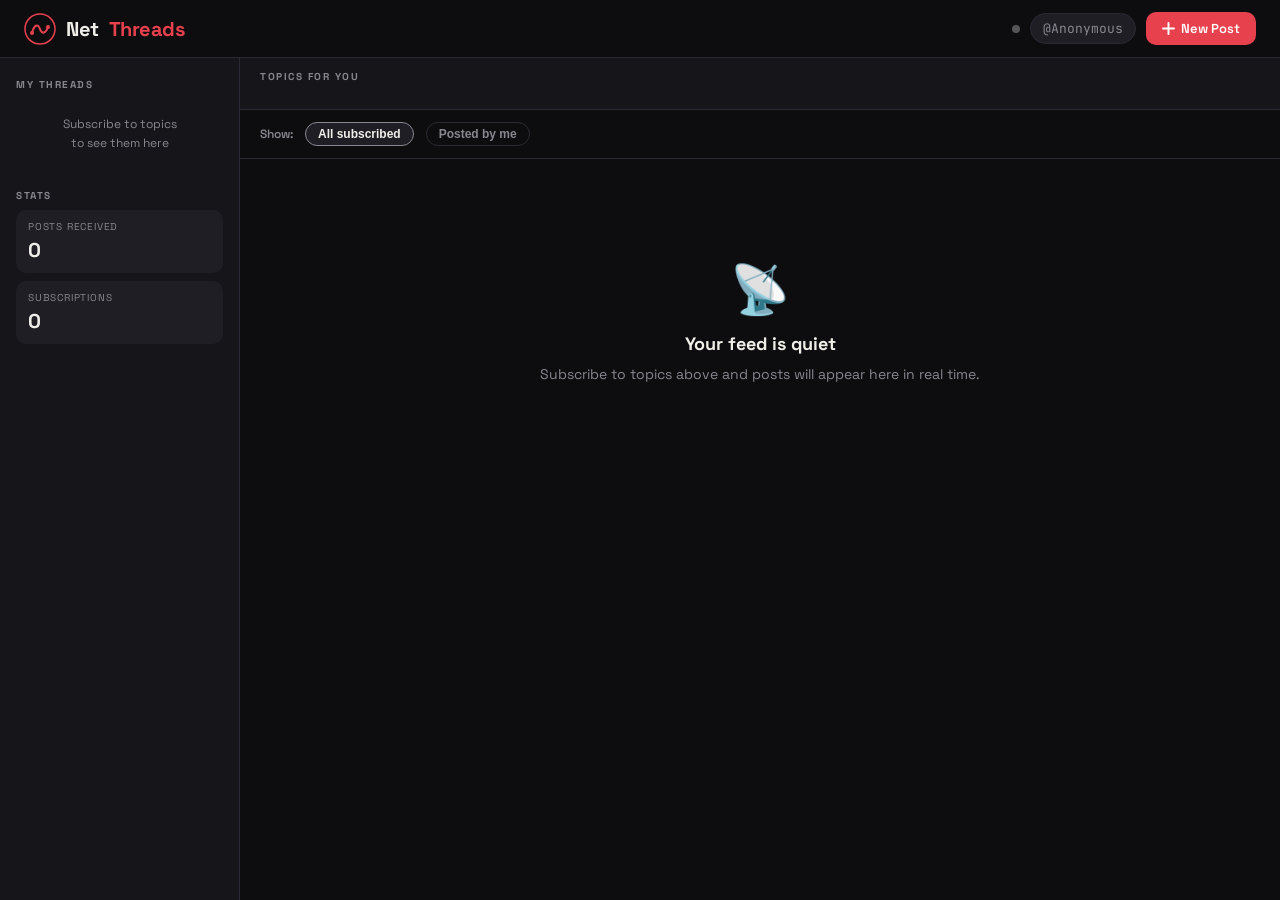
==== static/index.html @ 5d16de81 "extra comma removed" ====
<!DOCTYPE html>
<html lang="en">
<head>
  <meta charset="UTF-8" />
  <meta name="viewport" content="width=device-width, initial-scale=1.0"/>
  <title>NetThreads</title>
  <link href="https://fonts.googleapis.com/css2?family=Space+Grotesk:wght@400;500;600;700&family=JetBrains+Mono:wght@400;500&display=swap" rel="stylesheet"/>
  <script src="https://cdn.socket.io/4.7.2/socket.io.min.js"></script>
  <style>
    :root {
      --bg: #0d0d0f;
      --surface: #16161a;
      --surface2: #1e1e24;
      --border: #2a2a35;
      --accent: #e8414e;
      --accent2: #ff6b6b;
      --text: #f0eee8;
      --muted: #888790;
      --radius: 10px;
    }
    *, *::before, *::after { box-sizing: border-box; margin: 0; padding: 0; }
    body {
      background: var(--bg); color: var(--text);
      font-family: 'Space Grotesk', sans-serif;
      min-height: 100vh; display: flex; flex-direction: column;
    }

    /* ── HEADER ── */
    header {
      position: sticky; top: 0; z-index: 100;
      background: rgba(13,13,15,0.95);
      border-bottom: 1px solid var(--border);
      padding: 0 24px; height: 58px;
      display: flex; align-items: center; justify-content: space-between; gap: 16px;
    }
    .logo {
      display: flex; align-items: center; gap: 10px;
      font-size: 20px; font-weight: 700; letter-spacing: -0.5px; flex-shrink: 0;
    }
    .logo span { color: var(--accent); }
    .logo svg  { width: 32px; height: 32px; }
    .header-right { display: flex; align-items: center; gap: 10px; flex-shrink: 0; }
    .conn-dot {
      width: 8px; height: 8px; border-radius: 50%; background: #555; transition: background .3s;
    }
    .conn-dot.connected { background: #2dca8c; box-shadow: 0 0 6px #2dca8c88; }
    .username-display {
      font-size: 13px; color: var(--muted);
      font-family: 'JetBrains Mono', monospace;
      background: var(--surface2); padding: 6px 12px;
      border-radius: 20px; border: 1px solid var(--border);
      cursor: pointer; transition: border-color .2s;
      max-width: 140px; overflow: hidden; text-overflow: ellipsis; white-space: nowrap;
    }
    .username-display:hover { border-color: var(--accent); }
    .btn {
      display: inline-flex; align-items: center; gap: 6px;
      padding: 8px 16px; border-radius: var(--radius);
      font-family: 'Space Grotesk', sans-serif;
      font-size: 13px; font-weight: 600;
      cursor: pointer; transition: all .15s; border: none;
    }
    .btn-primary { background: var(--accent); color: #fff; }
    .btn-primary:hover { background: var(--accent2); transform: translateY(-1px); }
    .btn-ghost { background: var(--surface2); color: var(--text); border: 1px solid var(--border); }
    .btn-ghost:hover { border-color: var(--accent); }

    /* ── LAYOUT ── */
    .main { display: flex; flex: 1; height: calc(100vh - 58px); overflow: hidden; }

    /* ── SIDEBAR ── */
    aside {
      width: 240px; flex-shrink: 0;
      background: var(--surface); border-right: 1px solid var(--border);
      padding: 20px 16px; overflow-y: auto;
      display: flex; flex-direction: column; gap: 20px;
    }
    .sidebar-section-title {
      font-size: 10px; font-weight: 700;
      letter-spacing: 1.5px; text-transform: uppercase;
      color: var(--muted); margin-bottom: 8px;
    }
    .my-topics-list { display: flex; flex-direction: column; gap: 4px; }
    .side-topic-pill {
      display: flex; align-items: center; gap: 8px;
      padding: 8px 10px; border-radius: var(--radius);
      font-size: 13px; cursor: pointer; transition: background .15s;
      border: none; background: transparent; color: var(--text); width: 100%; text-align: left;
    }
    .side-topic-pill:hover { background: var(--surface2); }
    .topic-dot { width: 8px; height: 8px; border-radius: 50%; flex-shrink: 0; }
    .unsub-x {
      margin-left: auto; background: none; border: none;
      color: var(--muted); font-size: 16px; line-height: 1; cursor: pointer; display: none;
    }
    .side-topic-pill:hover .unsub-x { display: block; }
    .empty-subs {
      font-size: 12px; color: var(--muted); text-align: center; padding: 16px 0; line-height: 1.6;
    }
    .stats-grid { display: flex; flex-direction: column; gap: 8px; }
    .stat-card { background: var(--surface2); border-radius: var(--radius); padding: 10px 12px; }
    .stat-label { font-size: 10px; color: var(--muted); letter-spacing: .8px; text-transform: uppercase; margin-bottom: 4px; }
    .stat-value { font-size: 20px; font-weight: 700; }

    /* ── FEED ── */
    .feed-area { flex: 1; display: flex; flex-direction: column; overflow: hidden; }
    .topic-strip-wrap { background: var(--surface); border-bottom: 1px solid var(--border); padding: 12px 20px; }
    .topic-strip-label { font-size: 10px; font-weight: 700; letter-spacing: 1.5px; text-transform: uppercase; color: var(--muted); margin-bottom: 10px; }
    .topic-strip {
      display: flex; gap: 8px; overflow-x: auto; padding-bottom: 4px;
      scrollbar-width: thin; scrollbar-color: var(--border) transparent;
    }
    .topic-strip::-webkit-scrollbar { height: 3px; }
    .topic-strip::-webkit-scrollbar-thumb { background: var(--border); border-radius: 2px; }
    .topic-pill {
      display: inline-flex; align-items: center; gap: 6px;
      padding: 6px 14px; border-radius: 20px;
      font-size: 12px; font-weight: 600; cursor: pointer; white-space: nowrap;
      border: 1.5px solid transparent; transition: all .15s;
      background: var(--surface2); color: var(--text); flex-shrink: 0;
    }
    .topic-pill:hover { transform: translateY(-1px); opacity: 1 !important; }
    .topic-pill.subscribed { border-color: currentColor; opacity: 1; }
    .topic-pill:not(.subscribed) { opacity: 0.5; }

    .feed-filter-row {
      display: flex; align-items: center; gap: 12px;
      padding: 12px 20px; border-bottom: 1px solid var(--border); background: var(--bg);
    }
    .filter-label { font-size: 12px; color: var(--muted); font-weight: 600; }
    .filter-btn {
      padding: 4px 12px; border-radius: 20px; font-size: 12px; font-weight: 600;
      cursor: pointer; border: 1px solid var(--border);
      background: transparent; color: var(--muted); transition: all .15s;
    }
    .filter-btn.active { background: var(--surface2); color: var(--text); border-color: var(--muted); }

    .posts-container {
      flex: 1; overflow-y: auto; padding: 20px;
      display: flex; flex-direction: column; gap: 12px;
    }
    .posts-container::-webkit-scrollbar { width: 4px; }
    .posts-container::-webkit-scrollbar-thumb { background: var(--border); border-radius: 2px; }

    /* ── POST CARD ── */
    .post-card {
      background: var(--surface); border: 1px solid var(--border);
      border-radius: 12px; padding: 16px 18px;
      animation: slideIn .3s ease; position: relative; overflow: hidden;
    }
    @keyframes slideIn {
      from { opacity: 0; transform: translateY(10px); }
      to   { opacity: 1; transform: translateY(0); }
    }
    /* fade-out animation when a post is deleted */
    .post-card.deleting {
      animation: fadeOut .25s ease forwards;
    }
    @keyframes fadeOut {
      from { opacity: 1; transform: scale(1); }
      to   { opacity: 0; transform: scale(0.97); }
    }
    .post-header { display: flex; align-items: center; gap: 8px; margin-bottom: 10px; }
    .post-avatar {
      width: 30px; height: 30px; border-radius: 50%;
      display: flex; align-items: center; justify-content: center;
      font-size: 11px; font-weight: 700; flex-shrink: 0;
    }
    .post-meta { flex: 1; }
    .post-username { font-size: 13px; font-weight: 600; }
    .post-time { font-size: 11px; color: var(--muted); }
    .post-topic-badge {
      font-size: 10px; font-weight: 700;
      padding: 3px 9px; border-radius: 20px;
      letter-spacing: .5px; text-transform: uppercase;
    }

    /* delete button — only shown on current user's own posts */
    .post-delete-btn {
      background: none; border: none; cursor: pointer;
      color: var(--muted); font-size: 18px; line-height: 1;
      padding: 2px 6px; border-radius: 4px;
      transition: color .15s, background .15s;
      margin-left: 6px; flex-shrink: 0;
    }
    .post-delete-btn:hover { color: var(--accent); background: rgba(232,65,78,0.1); }

    .post-body { font-size: 14px; line-height: 1.6; padding-left: 38px; }

    .empty-feed { text-align: center; padding: 80px 20px; color: var(--muted); }
    .empty-feed .big { font-size: 48px; margin-bottom: 12px; }
    .empty-feed h3 { font-size: 18px; margin-bottom: 8px; color: var(--text); }
    .empty-feed p  { font-size: 14px; line-height: 1.6; }

    /* ── MODALS ── */
    .modal-overlay {
      position: fixed; inset: 0; z-index: 500;
      background: rgba(0,0,0,0.75);
      display: flex; align-items: center; justify-content: center;
      padding: 20px;
    }
    .modal-overlay.hidden { display: none; }
    .modal {
      background: var(--surface); border: 1px solid var(--border);
      border-radius: 16px; padding: 28px;
      width: 100%; max-width: 440px;
      animation: popIn .2s ease;
    }
    @keyframes popIn {
      from { opacity: 0; transform: scale(0.95); }
      to   { opacity: 1; transform: scale(1); }
    }
    .modal h2 { font-size: 18px; font-weight: 700; margin-bottom: 20px; }
    .modal-form { display: flex; flex-direction: column; gap: 14px; }
    .form-group { display: flex; flex-direction: column; gap: 6px; }
    .form-group label {
      font-size: 12px; font-weight: 600; color: var(--muted);
      text-transform: uppercase; letter-spacing: .8px;
    }
    .form-input {
      background: var(--surface2); border: 1px solid var(--border);
      border-radius: var(--radius); color: var(--text);
      font-family: 'Space Grotesk', sans-serif;
      font-size: 14px; padding: 10px 14px;
      outline: none; transition: border-color .15s; width: 100%;
    }
    .form-input:focus { border-color: var(--accent); }
    select.form-input { cursor: pointer; }
    textarea.form-input { resize: vertical; min-height: 100px; }
    .modal-footer { display: flex; justify-content: flex-end; gap: 10px; margin-top: 8px; }

    /* ── SUBSCRIBE CONFIRM BAR ── */
    .sub-confirm {
      position: fixed; bottom: 24px; left: 50%; transform: translateX(-50%);
      background: var(--surface); border: 1px solid var(--border);
      border-radius: 12px; padding: 14px 20px;
      display: flex; align-items: center; gap: 12px;
      box-shadow: 0 8px 32px rgba(0,0,0,0.5);
      z-index: 400; font-size: 14px;
      animation: slideUp .25s ease;
    }
    .sub-confirm.hidden { display: none; }
    @keyframes slideUp {
      from { opacity: 0; transform: translateX(-50%) translateY(10px); }
      to   { opacity: 1; transform: translateX(-50%) translateY(0); }
    }

    /* ── NOTIFICATION BUBBLE ── */
    .notif-bubble {
      position: fixed; top: 70px; right: 20px; z-index: 300;
      background: var(--surface); border: 1px solid var(--border);
      border-radius: 12px; padding: 12px 16px; max-width: 300px;
      animation: bubblePop .3s ease;
      display: flex; flex-direction: column; gap: 4px;
      box-shadow: 0 8px 24px rgba(0,0,0,0.4);
    }
    @keyframes bubblePop {
      from { opacity: 0; transform: scale(0.9) translateY(-8px); }
      to   { opacity: 1; transform: scale(1) translateY(0); }
    }
    .notif-topic { font-size: 10px; font-weight: 700; text-transform: uppercase; letter-spacing: .5px; }
    .notif-msg  { font-size: 13px; }
    .notif-user { font-size: 11px; color: var(--muted); }

    @media (max-width: 700px) { aside { display: none; } }
  </style>
</head>
<body>

<!-- HEADER -->
<header>
  <div class="logo">
    <svg viewBox="0 0 32 32" fill="none" xmlns="http://www.w3.org/2000/svg">
      <circle cx="16" cy="16" r="15" stroke="#e8414e" stroke-width="1.5"/>
      <path d="M8 20 C10 12, 14 10, 16 16 C18 22, 22 20, 24 14" stroke="#e8414e" stroke-width="2" stroke-linecap="round" fill="none"/>
      <circle cx="8" cy="20" r="2" fill="#e8414e"/>
      <circle cx="24" cy="14" r="2" fill="#e8414e"/>
    </svg>
    Net<span>Threads</span>
  </div>
  <div class="header-right">
    <div class="conn-dot" id="conn-dot"></div>
    <div class="username-display" id="username-display" onclick="openUsernameModal()">@Anonymous</div>
    <button class="btn btn-primary" onclick="openPostModal()">
      <svg width="13" height="13" viewBox="0 0 13 13" fill="none">
        <path d="M6.5 1v11M1 6.5h11" stroke="currentColor" stroke-width="2" stroke-linecap="round"/>
      </svg>
      New Post
    </button>
  </div>
</header>

<!-- MAIN -->
<div class="main">

  <!-- SIDEBAR -->
  <aside>
    <div>
      <div class="sidebar-section-title">My Threads</div>
      <div class="my-topics-list" id="my-topics-list">
        <div class="empty-subs">Subscribe to topics<br/>to see them here</div>
      </div>
    </div>
    <div>
      <div class="sidebar-section-title">Stats</div>
      <div class="stats-grid">
        <div class="stat-card">
          <div class="stat-label">Posts received</div>
          <div class="stat-value" id="stat-posts">0</div>
        </div>
        <div class="stat-card">
          <div class="stat-label">Subscriptions</div>
          <div class="stat-value" id="stat-subs">0</div>
        </div>
      </div>
    </div>
  </aside>

  <!-- FEED -->
  <div class="feed-area">
    <div class="topic-strip-wrap">
      <div class="topic-strip-label">Topics For You</div>
      <div class="topic-strip" id="topic-strip"></div>
    </div>
    <div class="feed-filter-row">
      <span class="filter-label">Show:</span>
      <button class="filter-btn active" onclick="setFilter('all',this)">All subscribed</button>
      <button class="filter-btn"        onclick="setFilter('mine',this)">Posted by me</button>
    </div>
    <div class="posts-container" id="posts-container">
      <div class="empty-feed" id="empty-feed">
        <div class="big">📡</div>
        <h3>Your feed is quiet</h3>
        <p>Subscribe to topics above and posts will appear here in real time.</p>
      </div>
    </div>
  </div>

</div>

<!-- USERNAME MODAL -->
<div class="modal-overlay hidden" id="username-modal">
  <div class="modal">
    <h2>Set your username</h2>
    <div class="modal-form">
      <div class="form-group">
        <label>Username</label>
        <input class="form-input" id="username-input" type="text" placeholder="e.g. benny_d" maxlength="30"/>
      </div>
      <div class="modal-footer">
        <button class="btn btn-ghost"   onclick="closeUsernameModal()">Cancel</button>
        <button class="btn btn-primary" onclick="saveUsername()">Save</button>
      </div>
    </div>
  </div>
</div>

<!-- CREATE POST MODAL -->
<div class="modal-overlay hidden" id="post-modal">
  <div class="modal">
    <h2>Create Post</h2>
    <div class="modal-form">
      <div class="form-group">
        <label>Topic</label>
        <select class="form-input" id="post-topic-select"></select>
      </div>
      <div class="form-group">
        <label>Message</label>
        <textarea class="form-input" id="post-message" placeholder="What's happening?"></textarea>
      </div>
      <div class="modal-footer">
        <button class="btn btn-ghost"   onclick="closePostModal()">Cancel</button>
        <button class="btn btn-primary" onclick="submitPost()">Post</button>
      </div>
    </div>
  </div>
</div>

<!-- SUBSCRIBE CONFIRM BAR -->
<div class="sub-confirm hidden" id="sub-confirm">
  <span id="sub-confirm-text"></span>
  <button class="btn btn-primary" style="padding:6px 14px;font-size:12px;" onclick="confirmSubscribe()">Subscribe</button>
  <button class="btn btn-ghost"   style="padding:6px 10px;font-size:12px;" onclick="hideSubConfirm()">✕</button>
</div>

<script>
// ── Topic config (mirrors topics.py) ──────────────────────────────────────────
const TOPICS = [
  "sports","world_news","national_news","pesu_live",
  "music","gaming","hollywood","bollybuzz",
  "stocks","technology","memes","science"
];
const TOPIC_LABELS = {
  sports:"Sports", gaming:"Gaming", technology:"Technology",
  bollybuzz:"BollyBuzz", pesu_live:"PESU Live", music:"Music",
  world_news:"World News", national_news:"National News", stocks:"Stocks",
  hollywood:"Hollywood", memes:"Memes", science:"Science",
};
const TOPIC_COLORS = {
  sports:"#e8414e", gaming:"#7c6ff7", technology:"#3a9fff",
  bollybuzz:"#f7a034", pesu_live:"#2dca8c", music:"#e85de8",
  world_news:"#4ecde8", national_news:"#e8c541", stocks:"#5de87a",
  hollywood:"#e85d9f", memes:"#ff8c42", science:"#42c7ff",
};
const getColor = t => TOPIC_COLORS[t] || "#888";
const getLabel = t => TOPIC_LABELS[t] || t;

// ── App state ─────────────────────────────────────────────────────────────────
let myUsername      = "Anonymous";
let mySubscriptions = new Set();
let allPosts        = [];       // all posts currently in the feed
let pendingSubTopic = null;     // topic waiting for subscribe confirmation
let postCount       = 0;        // total posts received (for stats card)
let currentFilter   = "all";   // "all" | "mine"

// ── Socket.IO — connect to Flask-SocketIO server ──────────────────────────────
const socket = io();

socket.on("connect", () => {
  // turn the header dot green
  document.getElementById("conn-dot").classList.add("connected");
  socket.emit("set_username", { username: myUsername });
  socket.emit("get_subscriptions");
});

socket.on("disconnect", () => {
  // turn the header dot grey
  document.getElementById("conn-dot").classList.remove("connected");
});

// a new post was broadcast to a topic we're subscribed to
socket.on("new_post", (data) => {
  // store post_id from server alongside timestamp and ownership flag
  allPosts.unshift({ ...data, ts: Date.now(), fromMe: data.username === myUsername });
  postCount++;
  document.getElementById("stat-posts").textContent = postCount;
  renderPosts();
  showNotifBubble(data);
});

// another client (or us on another tab) deleted a post — remove it from feed
socket.on("post_deleted", (data) => {
  allPosts = allPosts.filter(p => p.post_id !== data.post_id);
  renderPosts();
});

socket.on("subscribed",       (d) => { mySubscriptions.add(d.topic);    syncUI(); });
socket.on("unsubscribed",     (d) => { mySubscriptions.delete(d.topic); allPosts = allPosts.filter(p => p.topic !== d.topic); syncUI(); renderPosts(); });
socket.on("my_subscriptions", (d) => { d.topics.forEach(t => mySubscriptions.add(t)); syncUI(); });

// ── Render helpers ────────────────────────────────────────────────────────────

// keep sidebar + strip + stats in sync whenever subscriptions change
function syncUI() {
  document.getElementById("stat-subs").textContent = mySubscriptions.size;
  renderTopicStrip();
  renderSidebar();
}

// render the horizontal scrollable topic pills
function renderTopicStrip() {
  document.getElementById("topic-strip").innerHTML = TOPICS.map(t => {
    const sub = mySubscriptions.has(t);
    const c   = getColor(t);
    return `<button class="topic-pill ${sub ? "subscribed" : ""}" style="color:${c};" onclick="handleTopicClick('${t}')">
      <span style="width:7px;height:7px;border-radius:50%;background:${c};display:inline-block;flex-shrink:0;"></span>
      ${getLabel(t)}
    </button>`;
  }).join("");
}

// render the "My Threads" subscribed list in the sidebar
function renderSidebar() {
  const list = document.getElementById("my-topics-list");
  if (mySubscriptions.size === 0) {
    list.innerHTML = `<div class="empty-subs">Subscribe to topics<br/>to see them here</div>`;
    return;
  }
  list.innerHTML = [...mySubscriptions].map(t => {
    const c = getColor(t);
    return `<button class="side-topic-pill">
      <span class="topic-dot" style="background:${c};"></span>
      ${getLabel(t)}
      <button class="unsub-x" onclick="event.stopPropagation();unsubscribe('${t}')" title="Unsubscribe">×</button>
    </button>`;
  }).join("");
}

// render post cards in the feed
function renderPosts() {
  const container = document.getElementById("posts-container");
  const empty     = document.getElementById("empty-feed");

  // apply current filter (all subscribed posts vs only my posts)
  const filtered = currentFilter === "mine"
    ? allPosts.filter(p => p.username === myUsername)
    : allPosts;

  // remove existing cards and rebuild
  container.querySelectorAll(".post-card").forEach(el => el.remove());
  empty.style.display = filtered.length === 0 ? "block" : "none";

  filtered.forEach(p => {
    const c    = getColor(p.topic);
    const bg   = c + "33";   // topic colour at ~20% opacity for avatar bg
    const card = document.createElement("div");
    card.className        = "post-card";
    card.dataset.postId   = p.post_id;   // store id on the DOM element for easy targeting
    card.style.borderLeft = `3px solid ${c}`;

    card.innerHTML = `
      <div class="post-header">
        <!-- round avatar showing user initials -->
        <div class="post-avatar" style="background:${bg};color:${c};">${getInitials(p.username)}</div>
        <div class="post-meta">
          <div class="post-username">${esc(p.username)}</div>
          <div class="post-time">${timeAgo(p.ts)}</div>
        </div>
        <!-- topic badge -->
        <div class="post-topic-badge" style="background:${bg};color:${c};">${getLabel(p.topic)}</div>
        <!-- delete button — only rendered on posts belonging to the current user -->
        ${p.username === myUsername ? `
          <button class="post-delete-btn" onclick="deletePost('${p.post_id}')" title="Delete post">×</button>
        ` : ""}
      </div>
      <div class="post-body">${esc(p.message)}</div>
    `;

    container.appendChild(card);
  });
}

// ── Utility helpers ───────────────────────────────────────────────────────────

// escape HTML to prevent XSS from user-generated content
const esc = s => String(s).replace(/&/g,"&amp;").replace(/</g,"&lt;").replace(/>/g,"&gt;");

// up to 2 initials from a username (e.g. "benny_d" → "BD")
const getInitials = n => n.split(/[\s_]/).map(w => w[0] || "").join("").toUpperCase().slice(0,2) || "AN";

// human-readable relative timestamp
const timeAgo = ts => {
  const s = Math.floor((Date.now() - ts) / 1000);
  if (s < 5)    return "just now";
  if (s < 60)   return s + "s ago";
  if (s < 3600) return Math.floor(s / 60) + "m ago";
  return Math.floor(s / 3600) + "h ago";
};

// ── Delete post ───────────────────────────────────────────────────────────────
function deletePost(post_id) {
  // show a confirmation dialog before deleting
  if (!confirm("Are you sure you want to delete this post?")) return;

  // play a fade-out animation on the card before removing it
  const card = document.querySelector(`[data-post-id="${post_id}"]`);
  if (card) {
    card.classList.add("deleting");
    // wait for animation to finish then remove from state and re-render
    setTimeout(() => {
      allPosts = allPosts.filter(p => p.post_id !== post_id);
      renderPosts();
    }, 240);
  }
  // tell the server to broadcast the deletion to all other connected clients
  socket.emit("delete_post", { post_id });
}
  // tell the server to broadcast the deletion to all other connected clients
  socket.emit("delete_post", { post_id });


// ── Subscribe / unsubscribe ───────────────────────────────────────────────────

// clicking an unsubscribed pill shows the confirm bar at the bottom
function handleTopicClick(topic) {
  if (mySubscriptions.has(topic)) return;
  pendingSubTopic = topic;
  const c = getColor(topic);
  document.getElementById("sub-confirm-text").innerHTML =
    `Subscribe to <strong style="color:${c};">#${getLabel(topic)}</strong>?`;
  const bar = document.getElementById("sub-confirm");
  bar.classList.remove("hidden");
  // auto-dismiss after 6 seconds if user ignores it
  setTimeout(() => bar.classList.add("hidden"), 6000);
}

function confirmSubscribe() {
  if (pendingSubTopic) { socket.emit("subscribe", { topic: pendingSubTopic }); hideSubConfirm(); }
}
function hideSubConfirm() {
  document.getElementById("sub-confirm").classList.add("hidden");
  pendingSubTopic = null;
}
function unsubscribe(topic) { socket.emit("unsubscribe", { topic }); }

// toggle between "all subscribed" and "posted by me" filters
function setFilter(f, btn) {
  currentFilter = f;
  document.querySelectorAll(".filter-btn").forEach(b => b.classList.remove("active"));
  btn.classList.add("active");
  renderPosts();
}

// ── Username modal ────────────────────────────────────────────────────────────
function openUsernameModal() {
  document.getElementById("username-input").value = myUsername === "Anonymous" ? "" : myUsername;
  document.getElementById("username-modal").classList.remove("hidden");
  setTimeout(() => document.getElementById("username-input").focus(), 100);
}
function closeUsernameModal() { document.getElementById("username-modal").classList.add("hidden"); }
function saveUsername() {
  const v = document.getElementById("username-input").value.trim();
  if (!v) return;
  myUsername = v;
  document.getElementById("username-display").textContent = "@" + v;
  socket.emit("set_username", { username: v });
  closeUsernameModal();
}

// ── Create post modal ─────────────────────────────────────────────────────────
function openPostModal() {
  // populate dropdown with subscribed topics, or all topics if none subscribed yet
  const topics = mySubscriptions.size > 0 ? [...mySubscriptions] : TOPICS;
  document.getElementById("post-topic-select").innerHTML =
    topics.map(t => `<option value="${t}">${getLabel(t)}</option>`).join("");
  document.getElementById("post-message").value = "";
  document.getElementById("post-modal").classList.remove("hidden");
  setTimeout(() => document.getElementById("post-message").focus(), 100);
}
function closePostModal() { document.getElementById("post-modal").classList.add("hidden"); }
function submitPost() {
  const topic   = document.getElementById("post-topic-select").value;
  const message = document.getElementById("post-message").value.trim();
  if (!message) return;

  // generate a unique id for this post so it can be identified and deleted later
  const post_id = Date.now() + "_" + Math.random().toString(36).slice(2);

  socket.emit("post", { topic, message, post_id });
  closePostModal();
}

// ── Notification bubble (real-time popping notification) ─────────────────────
let notifTimer = null;
function showNotifBubble(data) {
  // don't show a bubble for our own posts
  if (data.username === myUsername) return;
  const c = getColor(data.topic);
  document.querySelector(".notif-bubble")?.remove();
  if (notifTimer) clearTimeout(notifTimer);
  const el = document.createElement("div");
  el.className        = "notif-bubble";
  el.style.borderLeft = `3px solid ${c}`;
  el.innerHTML = `
    <div class="notif-topic" style="color:${c};">#${getLabel(data.topic)}</div>
    <div class="notif-msg">${esc(data.message.slice(0, 80))}${data.message.length > 80 ? "…" : ""}</div>
    <div class="notif-user">from ${esc(data.username)}</div>`;
  document.body.appendChild(el);
  // auto-dismiss after 4.5 seconds
  notifTimer = setTimeout(() => el.remove(), 4500);
}

// ── Keyboard shortcuts ────────────────────────────────────────────────────────
document.addEventListener("keydown", e => {
  // Escape closes any open modal or confirm bar
  if (e.key === "Escape") { closePostModal(); closeUsernameModal(); hideSubConfirm(); }
  // Ctrl/Cmd + Enter submits the active modal
  if ((e.ctrlKey || e.metaKey) && e.key === "Enter") {
    if (!document.getElementById("post-modal").classList.contains("hidden"))     submitPost();
    if (!document.getElementById("username-modal").classList.contains("hidden")) saveUsername();
  }
});
// clicking the dark overlay behind a modal closes it
document.querySelectorAll(".modal-overlay").forEach(o =>
  o.addEventListener("click", e => { if (e.target === o) { closePostModal(); closeUsernameModal(); } })
);

// ── Init ──────────────────────────────────────────────────────────────────────
renderTopicStrip();
renderSidebar();
// prompt for username on first visit
setTimeout(() => { if (myUsername === "Anonymous") openUsernameModal(); }, 800);
// refresh "X ago" timestamps every 30 seconds
setInterval(() => {
  document.querySelectorAll(".post-time").forEach((el, i) => {
    if (allPosts[i]) el.textContent = timeAgo(allPosts[i].ts);
  });
}, 30000);
</script>
</body>
</html>
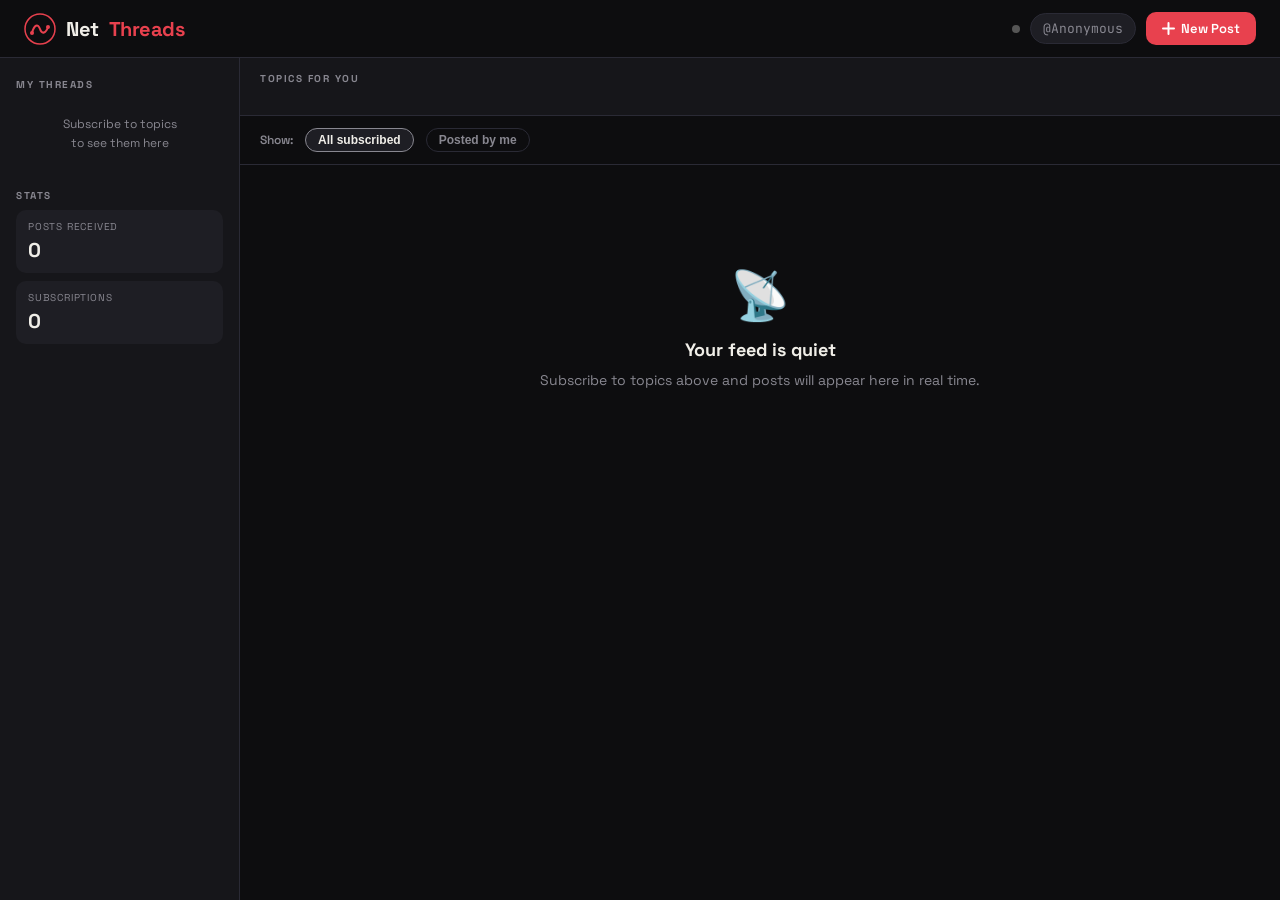
==== commit 5566c2e3: "enhance topic display and modal styling for improved user experience" ====
--- a/static/index.html
+++ b/static/index.html
@@ -64,6 +64,8 @@
     .btn-primary:hover { background: var(--accent2); transform: translateY(-1px); }
     .btn-ghost { background: var(--surface2); color: var(--text); border: 1px solid var(--border); }
     .btn-ghost:hover { border-color: var(--accent); }
+    .btn-danger { background: #c0392b; color: #fff; }
+    .btn-danger:hover { background: #e74c3c; transform: translateY(-1px); }
 
     /* ── LAYOUT ── */
     .main { display: flex; flex: 1; height: calc(100vh - 58px); overflow: hidden; }
@@ -104,18 +106,20 @@
 
     /* ── FEED ── */
     .feed-area { flex: 1; display: flex; flex-direction: column; overflow: hidden; }
-    .topic-strip-wrap { background: var(--surface); border-bottom: 1px solid var(--border); padding: 12px 20px; }
-    .topic-strip-label { font-size: 10px; font-weight: 700; letter-spacing: 1.5px; text-transform: uppercase; color: var(--muted); margin-bottom: 10px; }
+    .topic-strip-wrap { background: var(--surface); border-bottom: 1px solid var(--border); padding: 14px 20px; }
+    .topic-strip-label { font-size: 10px; font-weight: 700; letter-spacing: 1.5px; text-transform: uppercase; color: var(--muted); margin-bottom: 12px; }
     .topic-strip {
-      display: flex; gap: 8px; overflow-x: auto; padding-bottom: 4px;
+      display: flex; gap: 10px; overflow-x: auto; padding-bottom: 4px;
       scrollbar-width: thin; scrollbar-color: var(--border) transparent;
     }
     .topic-strip::-webkit-scrollbar { height: 3px; }
     .topic-strip::-webkit-scrollbar-thumb { background: var(--border); border-radius: 2px; }
+
+    /* ── TOPIC PILLS — bigger ── */
     .topic-pill {
-      display: inline-flex; align-items: center; gap: 6px;
-      padding: 6px 14px; border-radius: 20px;
-      font-size: 12px; font-weight: 600; cursor: pointer; white-space: nowrap;
+      display: inline-flex; align-items: center; gap: 8px;
+      padding: 10px 20px; border-radius: 20px;
+      font-size: 14px; font-weight: 600; cursor: pointer; white-space: nowrap;
       border: 1.5px solid transparent; transition: all .15s;
       background: var(--surface2); color: var(--text); flex-shrink: 0;
     }
@@ -152,10 +156,7 @@
       from { opacity: 0; transform: translateY(10px); }
       to   { opacity: 1; transform: translateY(0); }
     }
-    /* fade-out animation when a post is deleted */
-    .post-card.deleting {
-      animation: fadeOut .25s ease forwards;
-    }
+    .post-card.deleting { animation: fadeOut .25s ease forwards; }
     @keyframes fadeOut {
       from { opacity: 1; transform: scale(1); }
       to   { opacity: 0; transform: scale(0.97); }
@@ -174,8 +175,6 @@
       padding: 3px 9px; border-radius: 20px;
       letter-spacing: .5px; text-transform: uppercase;
     }
-
-    /* delete button — only shown on current user's own posts */
     .post-delete-btn {
       background: none; border: none; cursor: pointer;
       color: var(--muted); font-size: 18px; line-height: 1;
@@ -184,7 +183,6 @@
       margin-left: 6px; flex-shrink: 0;
     }
     .post-delete-btn:hover { color: var(--accent); background: rgba(232,65,78,0.1); }
-
     .post-body { font-size: 14px; line-height: 1.6; padding-left: 38px; }
 
     .empty-feed { text-align: center; padding: 80px 20px; color: var(--muted); }
@@ -192,7 +190,7 @@
     .empty-feed h3 { font-size: 18px; margin-bottom: 8px; color: var(--text); }
     .empty-feed p  { font-size: 14px; line-height: 1.6; }
 
-    /* ── MODALS ── */
+    /* ── MODALS (shared) ── */
     .modal-overlay {
       position: fixed; inset: 0; z-index: 500;
       background: rgba(0,0,0,0.75);
@@ -229,21 +227,25 @@
     textarea.form-input { resize: vertical; min-height: 100px; }
     .modal-footer { display: flex; justify-content: flex-end; gap: 10px; margin-top: 8px; }
 
-    /* ── SUBSCRIBE CONFIRM BAR ── */
-    .sub-confirm {
-      position: fixed; bottom: 24px; left: 50%; transform: translateX(-50%);
-      background: var(--surface); border: 1px solid var(--border);
-      border-radius: 12px; padding: 14px 20px;
-      display: flex; align-items: center; gap: 12px;
-      box-shadow: 0 8px 32px rgba(0,0,0,0.5);
-      z-index: 400; font-size: 14px;
-      animation: slideUp .25s ease;
-    }
-    .sub-confirm.hidden { display: none; }
-    @keyframes slideUp {
-      from { opacity: 0; transform: translateX(-50%) translateY(10px); }
-      to   { opacity: 1; transform: translateX(-50%) translateY(0); }
-    }
+    /* ── SUBSCRIBE / UNSUBSCRIBE MODAL ── */
+    .sub-modal-icon { font-size: 40px; margin-bottom: 16px; }
+    .sub-modal-topic-badge {
+      display: inline-block;
+      font-size: 13px; font-weight: 700;
+      padding: 6px 16px; border-radius: 20px;
+      margin-bottom: 16px; letter-spacing: 0.5px;
+    }
+    .sub-modal-desc {
+      font-size: 14px; color: var(--muted);
+      line-height: 1.7; margin-bottom: 28px;
+    }
+    .sub-modal-btns { display: flex; gap: 12px; }
+
+    /* ── DELETE CONFIRM MODAL ── */
+    .delete-modal-icon  { font-size: 36px; margin-bottom: 14px; }
+    .delete-modal-title { font-size: 18px; font-weight: 700; margin-bottom: 8px; }
+    .delete-modal-desc  { font-size: 14px; color: var(--muted); line-height: 1.6; margin-bottom: 24px; }
+    .delete-modal-btns  { display: flex; gap: 10px; }
 
     /* ── NOTIFICATION BUBBLE ── */
     .notif-bubble {
@@ -376,11 +378,36 @@
   </div>
 </div>
 
-<!-- SUBSCRIBE CONFIRM BAR -->
-<div class="sub-confirm hidden" id="sub-confirm">
-  <span id="sub-confirm-text"></span>
-  <button class="btn btn-primary" style="padding:6px 14px;font-size:12px;" onclick="confirmSubscribe()">Subscribe</button>
-  <button class="btn btn-ghost"   style="padding:6px 10px;font-size:12px;" onclick="hideSubConfirm()">✕</button>
+<!-- SUBSCRIBE / UNSUBSCRIBE MODAL -->
+<div class="modal-overlay hidden" id="sub-modal">
+  <div class="modal" style="max-width: 400px; text-align: center;">
+    <div class="sub-modal-icon" id="sub-modal-icon">🔔</div>
+    <div class="sub-modal-topic-badge" id="sub-modal-badge"></div>
+    <h2 id="sub-modal-heading" style="margin-bottom: 10px;">Subscribe to this topic?</h2>
+    <div class="sub-modal-desc" id="sub-modal-desc">
+      You'll receive all new posts from this topic in your feed in real time.
+      You can unsubscribe any time.
+    </div>
+    <div class="sub-modal-btns">
+      <button class="btn btn-ghost" style="flex:1;" onclick="closeSubModal()">Cancel</button>
+      <button class="btn btn-primary" style="flex:1;" id="sub-modal-confirm-btn">Subscribe</button>
+    </div>
+  </div>
+</div>
+
+<!-- DELETE CONFIRMATION MODAL -->
+<div class="modal-overlay hidden" id="delete-modal">
+  <div class="modal" style="max-width: 360px; text-align: center;">
+    <div class="delete-modal-icon">🗑️</div>
+    <div class="delete-modal-title">Delete post?</div>
+    <div class="delete-modal-desc">
+      This will remove the post for everyone.<br/>This can't be undone.
+    </div>
+    <div class="delete-modal-btns">
+      <button class="btn btn-ghost"  style="flex:1;" onclick="closeDeleteModal()">Cancel</button>
+      <button class="btn btn-danger" style="flex:1;" id="confirm-delete-btn">Delete</button>
+    </div>
+  </div>
 </div>
 
 <script>
@@ -391,10 +418,10 @@
   "stocks","technology","memes","science"
 ];
 const TOPIC_LABELS = {
-  sports:"Sports", gaming:"Gaming", technology:"Technology",
-  bollybuzz:"BollyBuzz", pesu_live:"PESU Live", music:"Music",
-  world_news:"World News", national_news:"National News", stocks:"Stocks",
-  hollywood:"Hollywood", memes:"Memes", science:"Science",
+  sports:"🏆 Sports", gaming:"🎮 Gaming", technology:"💻 Technology",
+  bollybuzz:"🎬 BollyBuzz", pesu_live:"🏫 PESU Live", music:"🎵 Music",
+  world_news:"🌍 World News", national_news:"🇮🇳 National News", stocks:"📈 Stocks",
+  hollywood:"🎥 Hollywood", memes:"😂 Memes", science:"🔬 Science",
 };
 const TOPIC_COLORS = {
   sports:"#e8414e", gaming:"#7c6ff7", technology:"#3a9fff",
@@ -408,29 +435,25 @@
 // ── App state ─────────────────────────────────────────────────────────────────
 let myUsername      = "Anonymous";
 let mySubscriptions = new Set();
-let allPosts        = [];       // all posts currently in the feed
-let pendingSubTopic = null;     // topic waiting for subscribe confirmation
-let postCount       = 0;        // total posts received (for stats card)
-let currentFilter   = "all";   // "all" | "mine"
-
-// ── Socket.IO — connect to Flask-SocketIO server ──────────────────────────────
+let allPosts        = [];
+let pendingSubTopic = null;
+let postCount       = 0;
+let currentFilter   = "all";
+
+// ── Socket.IO ─────────────────────────────────────────────────────────────────
 const socket = io();
 
 socket.on("connect", () => {
-  // turn the header dot green
   document.getElementById("conn-dot").classList.add("connected");
   socket.emit("set_username", { username: myUsername });
   socket.emit("get_subscriptions");
 });
 
 socket.on("disconnect", () => {
-  // turn the header dot grey
   document.getElementById("conn-dot").classList.remove("connected");
 });
 
-// a new post was broadcast to a topic we're subscribed to
 socket.on("new_post", (data) => {
-  // store post_id from server alongside timestamp and ownership flag
   allPosts.unshift({ ...data, ts: Date.now(), fromMe: data.username === myUsername });
   postCount++;
   document.getElementById("stat-posts").textContent = postCount;
@@ -438,7 +461,6 @@
   showNotifBubble(data);
 });
 
-// another client (or us on another tab) deleted a post — remove it from feed
 socket.on("post_deleted", (data) => {
   allPosts = allPosts.filter(p => p.post_id !== data.post_id);
   renderPosts();
@@ -448,28 +470,24 @@
 socket.on("unsubscribed",     (d) => { mySubscriptions.delete(d.topic); allPosts = allPosts.filter(p => p.topic !== d.topic); syncUI(); renderPosts(); });
 socket.on("my_subscriptions", (d) => { d.topics.forEach(t => mySubscriptions.add(t)); syncUI(); });
 
-// ── Render helpers ────────────────────────────────────────────────────────────
-
-// keep sidebar + strip + stats in sync whenever subscriptions change
+// ── Render ────────────────────────────────────────────────────────────────────
 function syncUI() {
   document.getElementById("stat-subs").textContent = mySubscriptions.size;
   renderTopicStrip();
   renderSidebar();
 }
 
-// render the horizontal scrollable topic pills
 function renderTopicStrip() {
   document.getElementById("topic-strip").innerHTML = TOPICS.map(t => {
     const sub = mySubscriptions.has(t);
     const c   = getColor(t);
     return `<button class="topic-pill ${sub ? "subscribed" : ""}" style="color:${c};" onclick="handleTopicClick('${t}')">
-      <span style="width:7px;height:7px;border-radius:50%;background:${c};display:inline-block;flex-shrink:0;"></span>
+      <span style="width:8px;height:8px;border-radius:50%;background:${c};display:inline-block;flex-shrink:0;"></span>
       ${getLabel(t)}
     </button>`;
   }).join("");
 }
 
-// render the "My Threads" subscribed list in the sidebar
 function renderSidebar() {
   const list = document.getElementById("my-topics-list");
   if (mySubscriptions.size === 0) {
@@ -481,64 +499,47 @@
     return `<button class="side-topic-pill">
       <span class="topic-dot" style="background:${c};"></span>
       ${getLabel(t)}
-      <button class="unsub-x" onclick="event.stopPropagation();unsubscribe('${t}')" title="Unsubscribe">×</button>
+      <button class="unsub-x" onclick="event.stopPropagation();handleTopicClick('${t}')" title="Unsubscribe">×</button>
     </button>`;
   }).join("");
 }
 
-// render post cards in the feed
 function renderPosts() {
   const container = document.getElementById("posts-container");
   const empty     = document.getElementById("empty-feed");
-
-  // apply current filter (all subscribed posts vs only my posts)
-  const filtered = currentFilter === "mine"
-    ? allPosts.filter(p => p.username === myUsername)
-    : allPosts;
-
-  // remove existing cards and rebuild
+  const filtered  = currentFilter === "mine" ? allPosts.filter(p => p.username === myUsername) : allPosts;
+
   container.querySelectorAll(".post-card").forEach(el => el.remove());
   empty.style.display = filtered.length === 0 ? "block" : "none";
 
   filtered.forEach(p => {
     const c    = getColor(p.topic);
-    const bg   = c + "33";   // topic colour at ~20% opacity for avatar bg
+    const bg   = c + "33";
     const card = document.createElement("div");
     card.className        = "post-card";
-    card.dataset.postId   = p.post_id;   // store id on the DOM element for easy targeting
+    card.dataset.postId   = p.post_id;
     card.style.borderLeft = `3px solid ${c}`;
-
     card.innerHTML = `
       <div class="post-header">
-        <!-- round avatar showing user initials -->
         <div class="post-avatar" style="background:${bg};color:${c};">${getInitials(p.username)}</div>
         <div class="post-meta">
           <div class="post-username">${esc(p.username)}</div>
           <div class="post-time">${timeAgo(p.ts)}</div>
         </div>
-        <!-- topic badge -->
         <div class="post-topic-badge" style="background:${bg};color:${c};">${getLabel(p.topic)}</div>
-        <!-- delete button — only rendered on posts belonging to the current user -->
         ${p.username === myUsername ? `
           <button class="post-delete-btn" onclick="deletePost('${p.post_id}')" title="Delete post">×</button>
         ` : ""}
       </div>
       <div class="post-body">${esc(p.message)}</div>
     `;
-
     container.appendChild(card);
   });
 }
 
-// ── Utility helpers ───────────────────────────────────────────────────────────
-
-// escape HTML to prevent XSS from user-generated content
+// ── Helpers ───────────────────────────────────────────────────────────────────
 const esc = s => String(s).replace(/&/g,"&amp;").replace(/</g,"&lt;").replace(/>/g,"&gt;");
-
-// up to 2 initials from a username (e.g. "benny_d" → "BD")
 const getInitials = n => n.split(/[\s_]/).map(w => w[0] || "").join("").toUpperCase().slice(0,2) || "AN";
-
-// human-readable relative timestamp
 const timeAgo = ts => {
   const s = Math.floor((Date.now() - ts) / 1000);
   if (s < 5)    return "just now";
@@ -547,53 +548,85 @@
   return Math.floor(s / 3600) + "h ago";
 };
 
-// ── Delete post ───────────────────────────────────────────────────────────────
+// ── Subscribe / Unsubscribe modal ─────────────────────────────────────────────
+function handleTopicClick(topic) {
+  const c  = getColor(topic);
+  const bg = c + "22";
+
+  const badge = document.getElementById("sub-modal-badge");
+  badge.textContent      = "#" + getLabel(topic);
+  badge.style.color      = c;
+  badge.style.background = bg;
+  badge.style.border     = `1.5px solid ${c}`;
+
+  const oldBtn = document.getElementById("sub-modal-confirm-btn");
+  const newBtn = oldBtn.cloneNode(true);
+  oldBtn.parentNode.replaceChild(newBtn, oldBtn);
+
+  if (mySubscriptions.has(topic)) {
+    document.getElementById("sub-modal-icon").textContent    = "🔕";
+    document.getElementById("sub-modal-heading").textContent = "Unsubscribe from this topic?";
+    document.getElementById("sub-modal-desc").textContent    =
+      "You will stop receiving posts from this topic in your feed.";
+    newBtn.textContent      = "Unsubscribe";
+    newBtn.className        = "btn btn-danger";
+    newBtn.style.flex       = "1";
+    newBtn.style.background = "";
+    newBtn.addEventListener("click", () => {
+      socket.emit("unsubscribe", { topic });
+      closeSubModal();
+    });
+  } else {
+    document.getElementById("sub-modal-icon").textContent    = "🔔";
+    document.getElementById("sub-modal-heading").textContent = "Subscribe to this topic?";
+    document.getElementById("sub-modal-desc").textContent    =
+      "You'll receive all new posts from this topic in your feed in real time. You can unsubscribe any time.";
+    newBtn.textContent      = "Subscribe";
+    newBtn.className        = "btn btn-primary";
+    newBtn.style.flex       = "1";
+    newBtn.style.background = c;
+    newBtn.addEventListener("click", () => {
+      socket.emit("subscribe", { topic });
+      closeSubModal();
+    });
+  }
+
+  pendingSubTopic = topic;
+  document.getElementById("sub-modal").classList.remove("hidden");
+}
+
+function closeSubModal() {
+  document.getElementById("sub-modal").classList.add("hidden");
+  pendingSubTopic = null;
+}
+
+// ── Delete confirm modal ──────────────────────────────────────────────────────
 function deletePost(post_id) {
-  // show a confirmation dialog before deleting
-  if (!confirm("Are you sure you want to delete this post?")) return;
-
-  // play a fade-out animation on the card before removing it
-  const card = document.querySelector(`[data-post-id="${post_id}"]`);
-  if (card) {
-    card.classList.add("deleting");
-    // wait for animation to finish then remove from state and re-render
-    setTimeout(() => {
-      allPosts = allPosts.filter(p => p.post_id !== post_id);
-      renderPosts();
-    }, 240);
-  }
-  // tell the server to broadcast the deletion to all other connected clients
-  socket.emit("delete_post", { post_id });
-}
-  // tell the server to broadcast the deletion to all other connected clients
-  socket.emit("delete_post", { post_id });
-
-
-// ── Subscribe / unsubscribe ───────────────────────────────────────────────────
-
-// clicking an unsubscribed pill shows the confirm bar at the bottom
-function handleTopicClick(topic) {
-  if (mySubscriptions.has(topic)) return;
-  pendingSubTopic = topic;
-  const c = getColor(topic);
-  document.getElementById("sub-confirm-text").innerHTML =
-    `Subscribe to <strong style="color:${c};">#${getLabel(topic)}</strong>?`;
-  const bar = document.getElementById("sub-confirm");
-  bar.classList.remove("hidden");
-  // auto-dismiss after 6 seconds if user ignores it
-  setTimeout(() => bar.classList.add("hidden"), 6000);
-}
-
-function confirmSubscribe() {
-  if (pendingSubTopic) { socket.emit("subscribe", { topic: pendingSubTopic }); hideSubConfirm(); }
-}
-function hideSubConfirm() {
-  document.getElementById("sub-confirm").classList.add("hidden");
-  pendingSubTopic = null;
-}
-function unsubscribe(topic) { socket.emit("unsubscribe", { topic }); }
-
-// toggle between "all subscribed" and "posted by me" filters
+  document.getElementById("delete-modal").classList.remove("hidden");
+
+  const oldBtn = document.getElementById("confirm-delete-btn");
+  const newBtn = oldBtn.cloneNode(true);
+  oldBtn.parentNode.replaceChild(newBtn, oldBtn);
+
+  newBtn.addEventListener("click", () => {
+    closeDeleteModal();
+    const card = document.querySelector(`[data-post-id="${post_id}"]`);
+    if (card) {
+      card.classList.add("deleting");
+      setTimeout(() => {
+        allPosts = allPosts.filter(p => p.post_id !== post_id);
+        renderPosts();
+      }, 240);
+    }
+    socket.emit("delete_post", { post_id });
+  });
+}
+
+function closeDeleteModal() {
+  document.getElementById("delete-modal").classList.add("hidden");
+}
+
+// ── Filter ────────────────────────────────────────────────────────────────────
 function setFilter(f, btn) {
   currentFilter = f;
   document.querySelectorAll(".filter-btn").forEach(b => b.classList.remove("active"));
@@ -619,7 +652,6 @@
 
 // ── Create post modal ─────────────────────────────────────────────────────────
 function openPostModal() {
-  // populate dropdown with subscribed topics, or all topics if none subscribed yet
   const topics = mySubscriptions.size > 0 ? [...mySubscriptions] : TOPICS;
   document.getElementById("post-topic-select").innerHTML =
     topics.map(t => `<option value="${t}">${getLabel(t)}</option>`).join("");
@@ -632,18 +664,14 @@
   const topic   = document.getElementById("post-topic-select").value;
   const message = document.getElementById("post-message").value.trim();
   if (!message) return;
-
-  // generate a unique id for this post so it can be identified and deleted later
   const post_id = Date.now() + "_" + Math.random().toString(36).slice(2);
-
   socket.emit("post", { topic, message, post_id });
   closePostModal();
 }
 
-// ── Notification bubble (real-time popping notification) ─────────────────────
+// ── Notification bubble ───────────────────────────────────────────────────────
 let notifTimer = null;
 function showNotifBubble(data) {
-  // don't show a bubble for our own posts
   if (data.username === myUsername) return;
   const c = getColor(data.topic);
   document.querySelector(".notif-bubble")?.remove();
@@ -656,31 +684,37 @@
     <div class="notif-msg">${esc(data.message.slice(0, 80))}${data.message.length > 80 ? "…" : ""}</div>
     <div class="notif-user">from ${esc(data.username)}</div>`;
   document.body.appendChild(el);
-  // auto-dismiss after 4.5 seconds
   notifTimer = setTimeout(() => el.remove(), 4500);
 }
 
 // ── Keyboard shortcuts ────────────────────────────────────────────────────────
 document.addEventListener("keydown", e => {
-  // Escape closes any open modal or confirm bar
-  if (e.key === "Escape") { closePostModal(); closeUsernameModal(); hideSubConfirm(); }
-  // Ctrl/Cmd + Enter submits the active modal
+  if (e.key === "Escape") {
+    closePostModal();
+    closeUsernameModal();
+    closeSubModal();
+    closeDeleteModal();
+  }
   if ((e.ctrlKey || e.metaKey) && e.key === "Enter") {
     if (!document.getElementById("post-modal").classList.contains("hidden"))     submitPost();
     if (!document.getElementById("username-modal").classList.contains("hidden")) saveUsername();
   }
 });
-// clicking the dark overlay behind a modal closes it
 document.querySelectorAll(".modal-overlay").forEach(o =>
-  o.addEventListener("click", e => { if (e.target === o) { closePostModal(); closeUsernameModal(); } })
+  o.addEventListener("click", e => {
+    if (e.target === o) {
+      closePostModal();
+      closeUsernameModal();
+      closeSubModal();
+      closeDeleteModal();
+    }
+  })
 );
 
 // ── Init ──────────────────────────────────────────────────────────────────────
 renderTopicStrip();
 renderSidebar();
-// prompt for username on first visit
 setTimeout(() => { if (myUsername === "Anonymous") openUsernameModal(); }, 800);
-// refresh "X ago" timestamps every 30 seconds
 setInterval(() => {
   document.querySelectorAll(".post-time").forEach((el, i) => {
     if (allPosts[i]) el.textContent = timeAgo(allPosts[i].ts);
